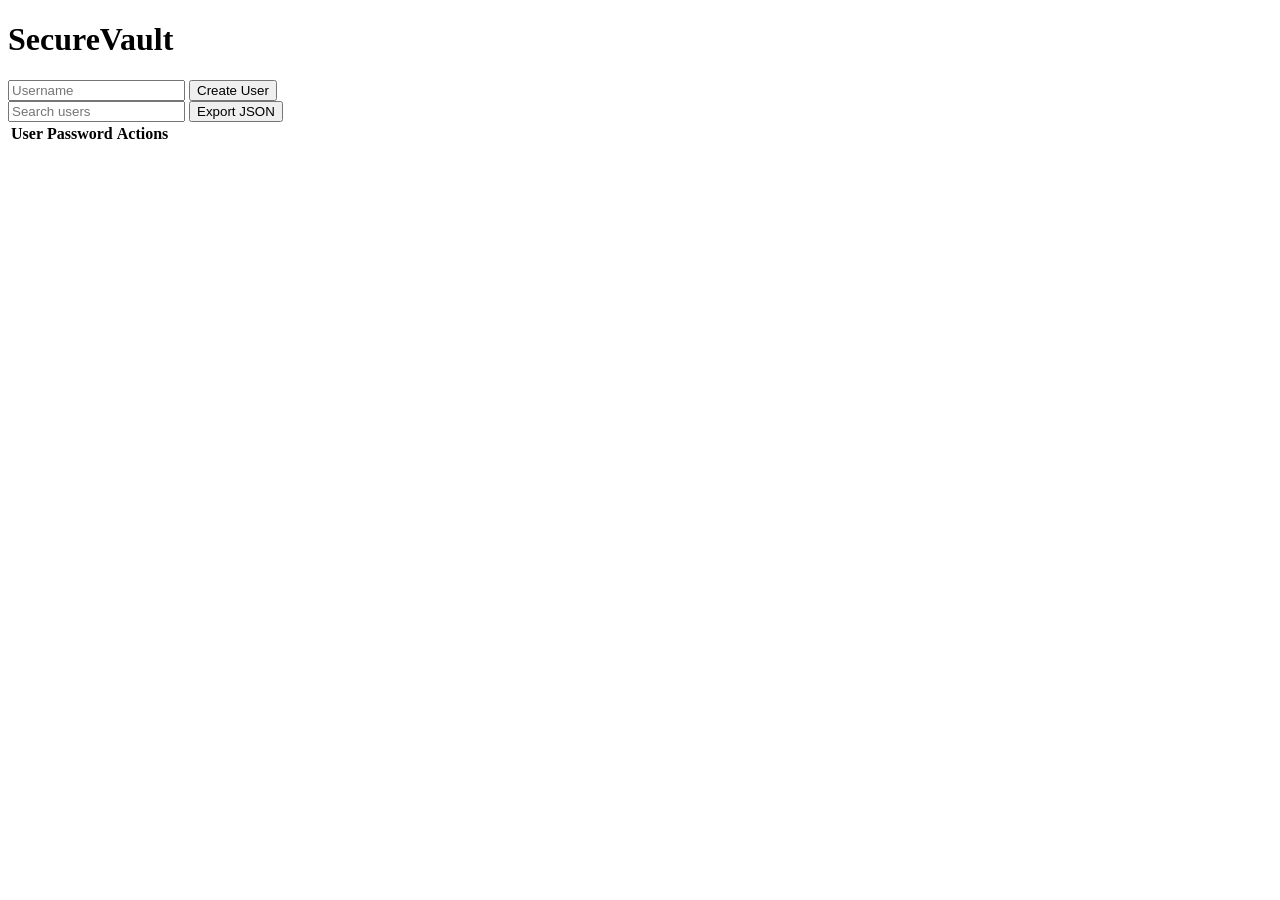
==== index.html @ d6f33dac "Add files via upload" ====
<!DOCTYPE html>
<html>
<head>
<meta charset="UTF-8">
<meta name="viewport" content="width=device-width,initial-scale=1">
<title>SecureVault</title>
<link rel="stylesheet" href="css/style.css">
</head>
<body>
<div class="container">
<h1>SecureVault</h1>
<input id="username" placeholder="Username">
<button onclick="addUser()">Create User</button>
<div class="controls">
<input id="search" placeholder="Search users" onkeyup="renderUsers()">
<button onclick="exportJSON()">Export JSON</button>
</div>
<table>
<thead><tr><th>User</th><th>Password</th><th>Actions</th></tr></thead>
<tbody id="users"></tbody>
</table>
</div>
<script src="js/app.js"></script>
</body>
</html>
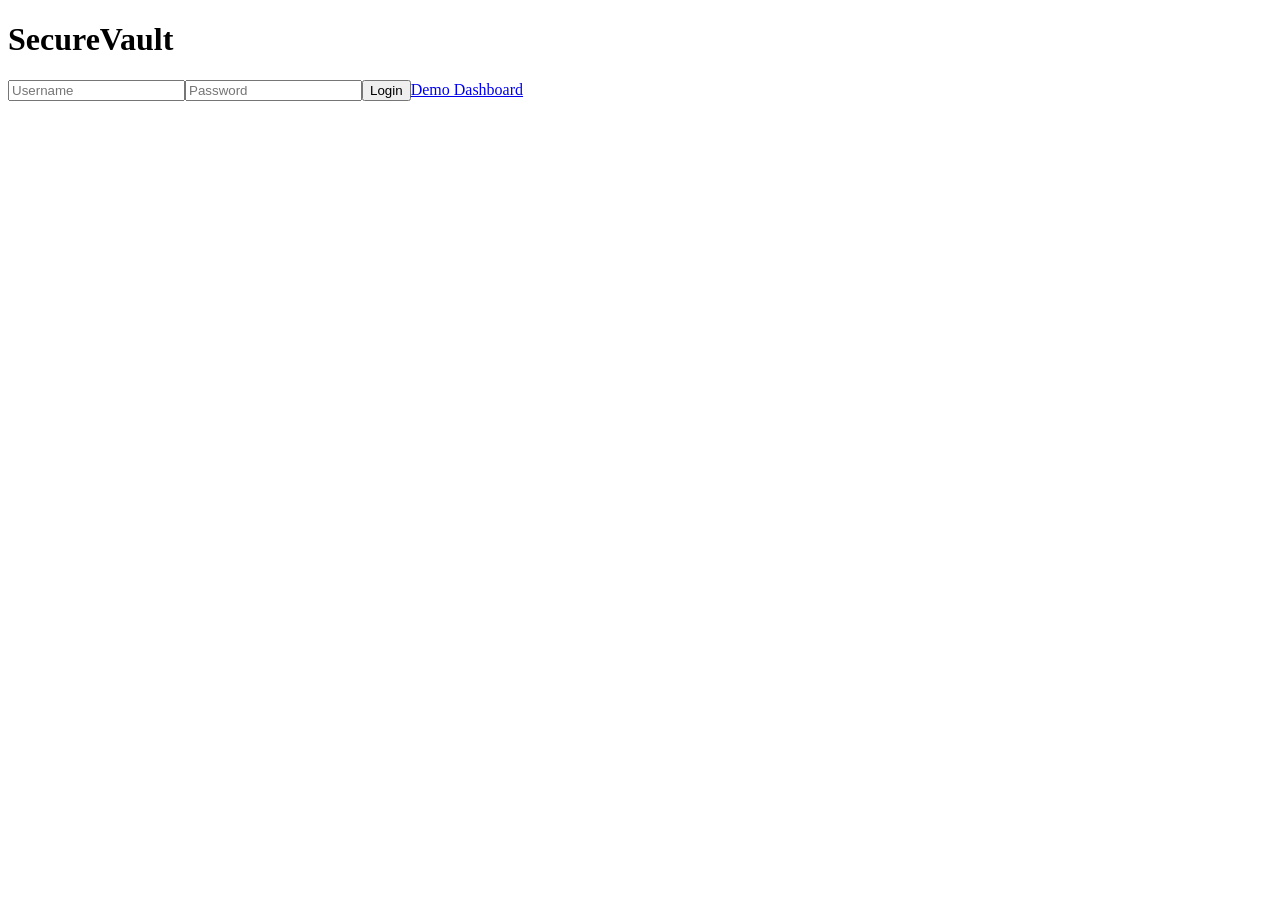
==== commit d70d204e: "Add files via upload" ====
--- a/index.html
+++ b/index.html
@@ -1,25 +1 @@
-<!DOCTYPE html>
-<html>
-<head>
-<meta charset="UTF-8">
-<meta name="viewport" content="width=device-width,initial-scale=1">
-<title>SecureVault</title>
-<link rel="stylesheet" href="css/style.css">
-</head>
-<body>
-<div class="container">
-<h1>SecureVault</h1>
-<input id="username" placeholder="Username">
-<button onclick="addUser()">Create User</button>
-<div class="controls">
-<input id="search" placeholder="Search users" onkeyup="renderUsers()">
-<button onclick="exportJSON()">Export JSON</button>
-</div>
-<table>
-<thead><tr><th>User</th><th>Password</th><th>Actions</th></tr></thead>
-<tbody id="users"></tbody>
-</table>
-</div>
-<script src="js/app.js"></script>
-</body>
-</html>+<!DOCTYPE html><html><head><title>SecureVault Login</title><link rel='stylesheet' href='css/style.css'></head><body><div class='glass auth'><h1>SecureVault</h1><input id='u' placeholder='Username'><input id='p' type='password' placeholder='Password'><button onclick='login()'>Login</button><a href='dashboard.html'>Demo Dashboard</a><script src='js/auth.js'></script></div></body></html>
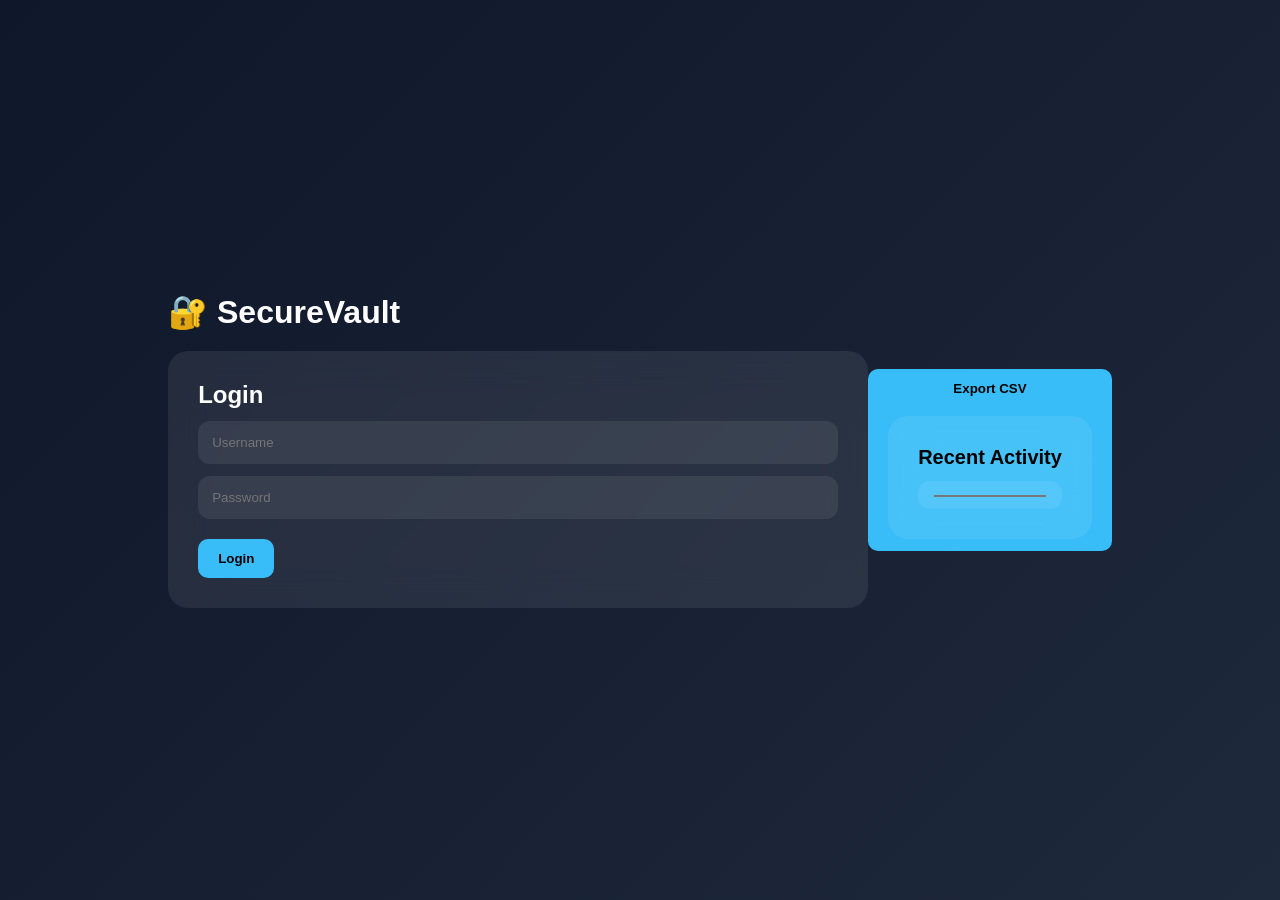
==== commit 4c1cff89: "new" ====
--- a/index.html
+++ b/index.html
@@ -1 +1,56 @@
-<!DOCTYPE html><html><head><title>SecureVault Login</title><link rel='stylesheet' href='css/style.css'></head><body><div class='glass auth'><h1>SecureVault</h1><input id='u' placeholder='Username'><input id='p' type='password' placeholder='Password'><button onclick='login()'>Login</button><a href='dashboard.html'>Demo Dashboard</a><script src='js/auth.js'></script></div></body></html>+<!DOCTYPE html>
+<html lang="en">
+<head>
+<meta charset="UTF-8">
+<meta name="viewport" content="width=device-width, initial-scale=1.0">
+<title>SecureVault Login</title>
+
+<link rel="stylesheet" href="style.css">
+</head>
+
+<body>
+
+<div class="container">
+
+<h1>🔐 SecureVault</h1>
+
+<div class="card">
+
+<h2>Login</h2>
+
+<input
+type="text"
+id="username"
+placeholder="Username"
+/>
+
+<input
+type="password"
+id="password"
+placeholder="Password"
+/>
+
+<button onclick="login()">
+Login
+</button>
+
+</div>
+
+</div>
+
+<script src="app.js"></script>
+<button onclick="exportCSV()">
+Export CSV<div class="card">
+
+<h2>Recent Activity</h2>
+
+<ul id="activityList"></ul>
+<input
+type="color"
+id="themeColor"
+onchange="changeAccent()"
+/>
+</div>
+</button>
+</body>
+</html>
--- a/style.css
+++ b/style.css
@@ -0,0 +1,284 @@
+*{
+margin:0;
+padding:0;
+box-sizing:border-box;
+font-family:Arial,sans-serif;
+}
+input{
+width:100%;
+padding:14px;
+margin-top:12px;
+border:none;
+border-radius:12px;
+background:rgba(255,255,255,.08);
+color:white;
+}
+.sidebar{
+position:fixed;
+left:0;
+top:0;
+width:250px;
+height:100vh;
+
+background:rgba(255,255,255,.08);
+
+backdrop-filter:blur(20px);
+
+padding:20px;
+
+display:flex;
+flex-direction:column;
+
+gap:15px;
+}
+
+.sidebar a{
+text-decoration:none;
+color:white;
+
+padding:12px;
+
+border-radius:12px;
+}
+
+.sidebar a:hover{
+background:rgba(255,255,255,.08);
+}
+
+.main{
+margin-left:270px;
+padding:40px;
+}
+
+.cards{
+display:grid;
+
+grid-template-columns:
+repeat(auto-fit,minmax(220px,1fr));
+
+gap:20px;
+
+margin-top:20px;
+}
+
+.card{
+background:rgba(255,255,255,.08);
+
+backdrop-filter:blur(20px);
+
+padding:20px;
+
+border-radius:20px;
+}
+
+.analytics{
+margin-top:20px;
+}
+
+.bar-container{
+width:100%;
+height:30px;
+
+background:#1e293b;
+
+border-radius:20px;
+
+overflow:hidden;
+}
+
+.bar{
+height:100%;
+width:70%;
+
+background:#38bdf8;
+}
+
+.menu-btn{
+display:none;
+}
+
+@media(max-width:768px){
+
+.sidebar{
+left:-260px;
+transition:.3s;
+}
+
+.sidebar.active{
+left:0;
+}
+
+.main{
+margin-left:0;
+padding:20px;
+}
+table{
+width:100%;
+margin-top:20px;
+border-collapse:collapse;
+}
+
+th,td{
+padding:15px;
+text-align:left;
+}
+
+tr{
+border-bottom:1px solid rgba(255,255,255,.1);
+}
+
+input{
+width:100%;
+padding:14px;
+margin-top:10px;
+
+border:none;
+outline:none;
+
+border-radius:12px;
+
+background:rgba(255,255,255,.08);
+
+color:white;
+}
+
+th{
+color:#38bdf8;
+}
+.menu-btn{
+display:block;
+
+position:fixed;
+
+top:15px;
+left:15px;
+
+z-index:999;
+}
+}
+button{
+margin-top:15px;
+padding:12px 18px;
+border:none;
+border-radius:12px;
+cursor:pointer;
+font-weight:bold;
+background:#38bdf8;
+}
+body{
+min-height:100vh;
+display:flex;
+justify-content:center;
+align-items:center;
+background:linear-gradient(
+135deg,
+#0f172a,
+#1e293b
+);
+color:white;
+}
+
+.container{
+width:90%;
+max-width:700px;
+}
+
+.card{
+margin-top:20px;
+padding:30px;
+border-radius:20px;
+background:rgba(255,255,255,0.08);
+backdrop-filter:blur(20px);
+}
+
+button{
+margin-top:20px;
+padding:12px 20px;
+border:none;
+border-radius:10px;
+cursor:pointer;
+font-weight:bold;
+}.strength{
+
+width:100%;
+
+height:12px;
+
+background:#1e293b;
+
+margin-top:15px;
+
+border-radius:20px;
+
+overflow:hidden;
+}
+
+#strengthBar{
+
+height:100%;
+
+width:0%;
+
+transition:.3s;
+}
+
+.weak{
+background:red;
+}
+
+.medium{
+background:orange;
+}
+
+.strong{
+background:limegreen;
+}.light-mode{
+
+background:#f4f4f4;
+
+color:black;
+}
+
+.light-mode .card{
+
+background:white;
+
+color:black;
+}.toast{
+
+position:fixed;
+
+right:20px;
+top:20px;
+
+padding:15px;
+
+background:#38bdf8;
+
+border-radius:10px;
+
+z-index:9999;
+}.avatar{
+
+width:40px;
+height:40px;
+
+border-radius:50%;
+
+background:#38bdf8;
+
+display:inline-flex;
+
+justify-content:center;
+align-items:center;
+
+font-weight:bold;
+
+color:black;
+
+margin-right:10px;
+
+}.sidebar{
+
+transition:.3s ease;
+}
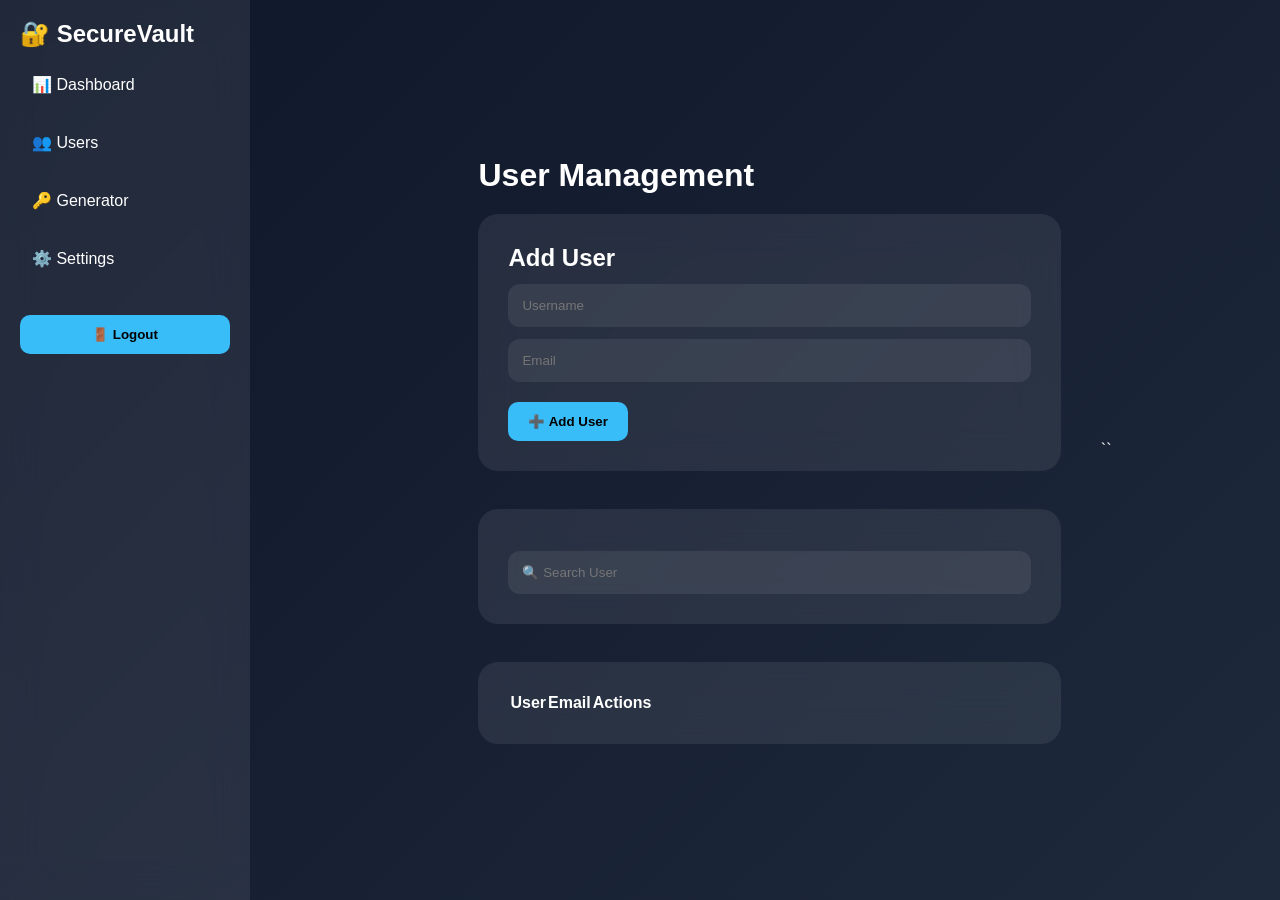
==== commit fada3002: "." ====
--- a/index.html
+++ b/index.html
@@ -1,56 +1,139 @@
 <!DOCTYPE html>
 <html lang="en">
+
 <head>
 <meta charset="UTF-8">
 <meta name="viewport" content="width=device-width, initial-scale=1.0">
-<title>SecureVault Login</title>
+
+<title>SecureVault - Users</title>
 
 <link rel="stylesheet" href="style.css">
+
 </head>
 
 <body>
 
-<div class="container">
+<div class="sidebar">
 
-<h1>🔐 SecureVault</h1>
+    <h2>🔐 SecureVault</h2>
 
-<div class="card">
+    <a href="dashboard.html">📊 Dashboard</a>
+    <a href="users.html">👥 Users</a>
+    <a href="generator.html">🔑 Generator</a>
+    <a href="settings.html">⚙️ Settings</a>
 
-<h2>Login</h2>
-
-<input
-type="text"
-id="username"
-placeholder="Username"
-/>
-
-<input
-type="password"
-id="password"
-placeholder="Password"
-/>
-
-<button onclick="login()">
-Login
-</button>
+    <button onclick="logout()">
+        🚪 Logout
+    </button>
 
 </div>
+
+<div class="main">
+
+    <h1>User Management</h1>
+
+    <div class="card">
+
+        <h2>Add User</h2>
+
+        <input
+            type="text"
+            id="username"
+            placeholder="Username"
+        >
+
+        <input
+            type="email"
+            id="email"
+            placeholder="Email"
+        >
+
+        <button onclick="addUser()">
+            ➕ Add User
+        </button>
+
+    </div>
+
+    <br>
+
+    <div class="card">
+
+        <input
+            type="text"
+            id="search"
+            placeholder="🔍 Search User"
+            onkeyup="renderUsers()"
+        >
+
+    </div>
+
+    <br>
+
+    <div class="card">
+
+        <table id="userTable">
+
+            <thead>
+
+                <tr>
+                    <th>User</th>
+                    <th>Email</th>
+                    <th>Actions</th>
+                </tr>
+
+            </thead>
+
+            <tbody>
+
+            </tbody>
+
+        </table>
+
+    </div>
+
+</div>
+
+<!-- COMMAND PALETTE -->
+
+<div id="commandPalette" class="command-palette">
+
+    <div class="palette-box">
+
+        <input
+            type="text"
+            placeholder="Search Commands..."
+        >
+
+        <button onclick="navigatePage('dashboard.html')">
+            📊 Dashboard
+        </button>
+
+        <button onclick="navigatePage('users.html')">
+            👥 Users
+        </button>
+
+        <button onclick="navigatePage('generator.html')">
+            🔑 Generator
+        </button>
+
+        <button onclick="navigatePage('settings.html')">
+            ⚙️ Settings
+        </button>
+
+        <button onclick="logout()">
+            🚪 Logout
+        </button>
+
+        <button onclick="closePalette()">
+            ❌ Close
+        </button>
+
+    </div>
 
 </div>
 
 <script src="app.js"></script>
-<button onclick="exportCSV()">
-Export CSV<div class="card">
 
-<h2>Recent Activity</h2>
-
-<ul id="activityList"></ul>
-<input
-type="color"
-id="themeColor"
-onchange="changeAccent()"
-/>
-</div>
-</button>
 </body>
-</html>+</html>
+``
--- a/style.css
+++ b/style.css
@@ -281,4 +281,198 @@
 }.sidebar{
 
 transition:.3s ease;
+}/* ==========================
+   COMMAND PALETTE
+========================== */
+
+.command-palette{
+    display:none;
+
+    position:fixed;
+
+    top:0;
+    left:0;
+
+    width:100%;
+    height:100%;
+
+    background:rgba(0,0,0,.7);
+
+    justify-content:center;
+    align-items:center;
+
+    z-index:9999;
+
+    backdrop-filter:blur(10px);
+}
+
+.palette-box{
+
+    width:90%;
+    max-width:500px;
+
+    background:rgba(255,255,255,.08);
+
+    backdrop-filter:blur(20px);
+
+    border:1px solid rgba(255,255,255,.1);
+
+    border-radius:20px;
+
+    padding:25px;
+
+    display:flex;
+    flex-direction:column;
+
+    gap:12px;
+
+    animation:fadeIn .25s ease;
+}
+
+.palette-box input{
+
+    width:100%;
+
+    padding:15px;
+
+    border:none;
+
+    outline:none;
+
+    border-radius:12px;
+
+    background:rgba(255,255,255,.08);
+
+    color:white;
+
+    font-size:16px;
+}
+
+.palette-box button{
+
+    padding:14px;
+
+    border:none;
+
+    border-radius:12px;
+
+    cursor:pointer;
+
+    background:rgba(255,255,255,.08);
+
+    color:white;
+
+    text-align:left;
+
+    transition:.2s;
+}
+
+.palette-box button:hover{
+
+    transform:translateX(5px);
+
+    background:rgba(255,255,255,.15);
+}
+
+/* ==========================
+   AVATAR
+========================== */
+
+.avatar{
+
+    width:40px;
+    height:40px;
+
+    border-radius:50%;
+
+    background:#38bdf8;
+
+    color:black;
+
+    display:inline-flex;
+
+    justify-content:center;
+    align-items:center;
+
+    font-weight:bold;
+
+    margin-right:10px;
+}
+
+/* ==========================
+   LIGHT MODE
+========================== */
+
+.light-mode{
+
+    background:#f4f4f4;
+
+    color:black;
+}
+
+.light-mode .card{
+
+    background:white;
+
+    color:black;
+}
+
+.light-mode .palette-box{
+
+    background:white;
+
+    color:black;
+}
+
+.light-mode .palette-box input{
+
+    color:black;
+}
+
+.light-mode .palette-box button{
+
+    color:black;
+}
+
+/* ==========================
+   TOAST
+========================== */
+
+.toast{
+
+    position:fixed;
+
+    top:20px;
+    right:20px;
+
+    padding:15px 20px;
+
+    border-radius:12px;
+
+    background:#38bdf8;
+
+    color:black;
+
+    font-weight:bold;
+
+    z-index:99999;
+
+    animation:fadeIn .3s ease;
+}
+
+/* ==========================
+   ANIMATIONS
+========================== */
+
+@keyframes fadeIn{
+
+    from{
+        opacity:0;
+        transform:scale(.95);
+    }
+
+    to{
+        opacity:1;
+        transform:scale(1);
+    }
 }
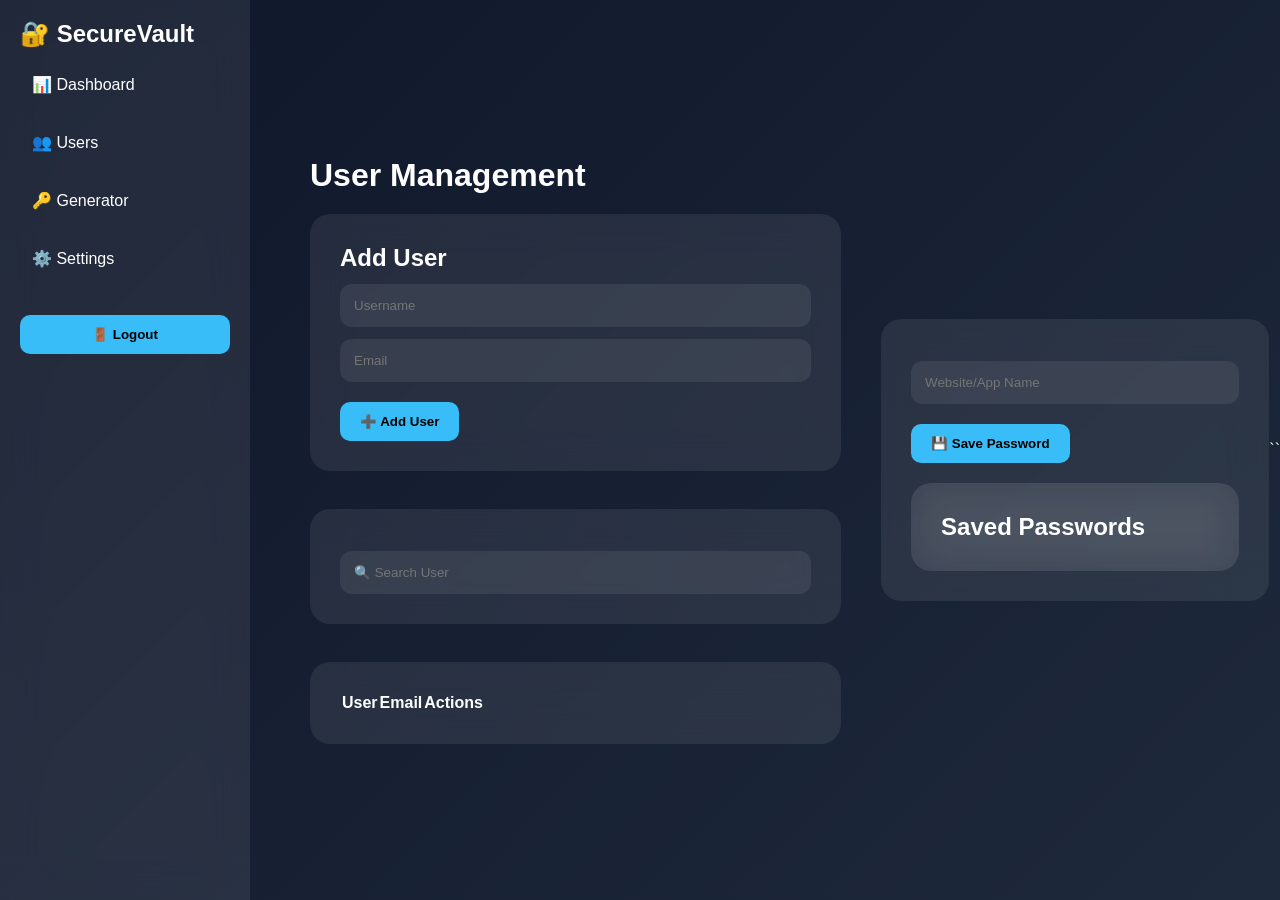
==== commit f82c964a: "." ====
--- a/index.html
+++ b/index.html
@@ -133,7 +133,27 @@
 </div>
 
 <script src="app.js"></script>
+<div class="card">
 
+<input
+type="text"
+id="website"
+placeholder="Website/App Name"
+>
+
+<button onclick="savePassword()">
+💾 Save Password
+</button>
+<div class="card">
+
+<h2>Saved Passwords</h2>
+
+<div id="passwordList">
+
+</div>
+
+</div>
+</div>
 </body>
 </html>
 ``
--- a/style.css
+++ b/style.css
@@ -475,4 +475,37 @@
         opacity:1;
         transform:scale(1);
     }
+}.password-card{
+
+padding:15px;
+
+margin-bottom:15px;
+
+border-radius:15px;
+
+background:rgba(
+255,
+255,
+255,
+0.05
+);
+
+backdrop-filter:
+blur(10px);
+}
+
+.password-card h3{
+
+margin:0 0 10px;
+}
+
+.password-card code{
+
+display:block;
+
+margin-top:10px;
+
+word-break:break-all;
+
+color:#38bdf8;
 }
